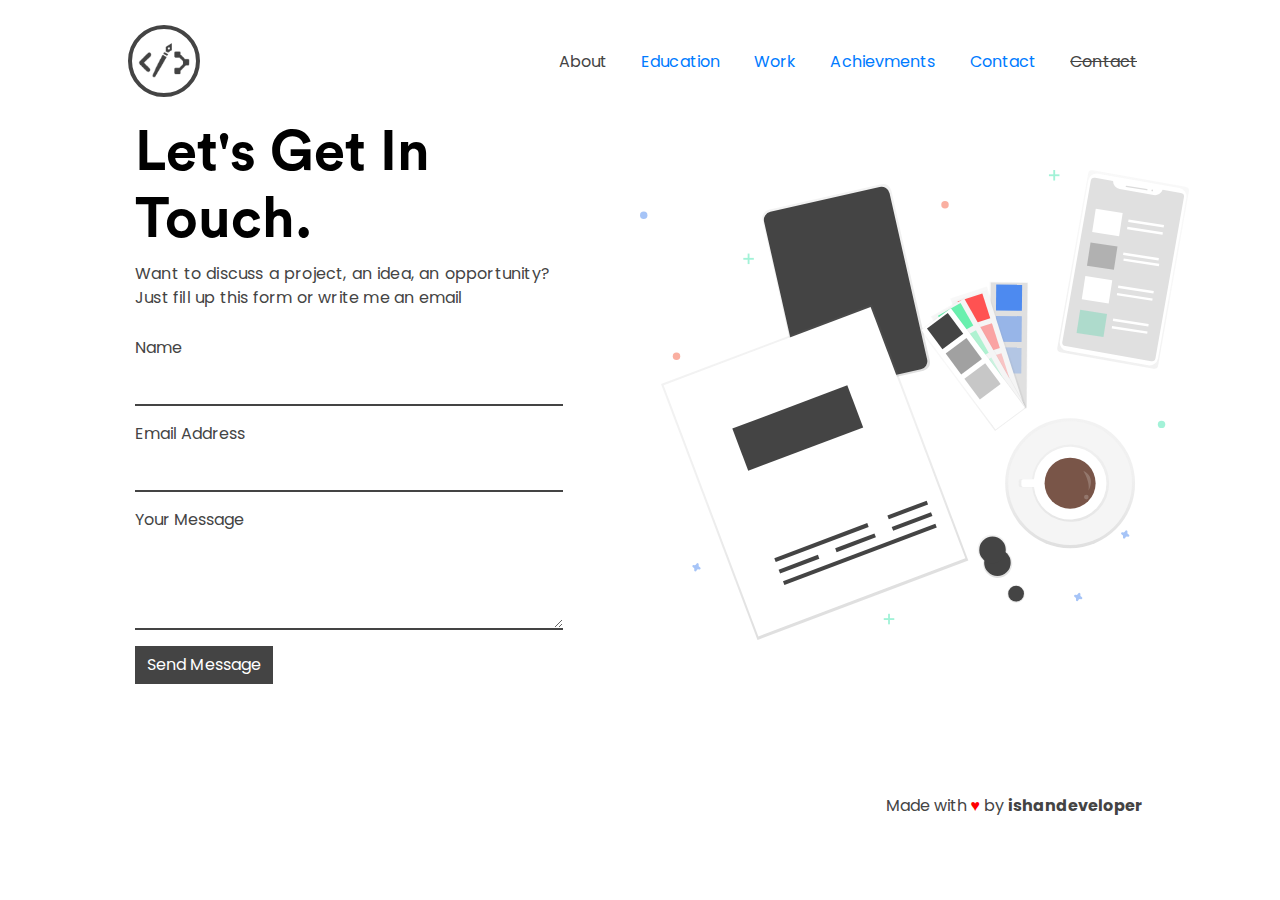
==== contact.html @ ae4bb381 "Updation" ====
﻿<html>

<head>
    <script async src="https://www.googletagmanager.com/gtag/js?id=UA-159411627-1"></script>
    <script>
        window.dataLayer = window.dataLayer || [];

        function gtag() {
            dataLayer.push(arguments);
        }
        gtag('js', new Date());

        gtag('config', 'UA-159411627-1');
    </script>
    <link rel="stylesheet" href="https://cdnjs.cloudflare.com/ajax/libs/animate.css/3.7.2/animate.min.css">
    <link rel="stylesheet" href="https://stackpath.bootstrapcdn.com/bootstrap/4.4.1/css/bootstrap.min.css">
    <link rel="stylesheet" href="style.css">
    <meta charset="utf-8">
    <meta name="viewport" content="width=device-width, initial-scale=1.0, shrink-to-fit=yes">
    <meta charset="utf-8" />
    <link rel="stylesheet" href="https://use.fontawesome.com/releases/v5.5.0/css/all.css"
        integrity="sha384-B4dIYHKNBt8Bc12p+WXckhzcICo0wtJAoU8YZTY5qE0Id1GSseTk6S+L3BlXeVIU" crossorigin="anonymous">
    <meta name="Description"
        content="Ishan Sharma ishandeveloper Ishan Inc. Chandigarh, India www.ishandeveloper.com .NET | ML | AI | Python | UI/UX | App Developer | Flutter | Web Developer" />
    <title>Contact | Tanya Joon</title>
    <link rel="icon" type="image/png" href="assets/img/favicon.png">
</head>

<body id="contact-body" style="overflow-x: hidden;">
    <div>
        <nav class="nav-desk">
            <center>
                <div class="nav-logo">
                    <a href="index.html"><img id="logo" src="assets/img/logo2.png"></a>
                </div>
                <div class="nav-items">
                    <ul>
                        <li><span><a href="index.html">About</a></span></li>
                        <li><a href="contact.html">Education</a></li>
                        <li><a href="work.html">Work</a></li>
                        <li><a href="contact.html">Achievments</a></li>
                        <li><a href="contact.html">Contact</a></li>
                        <li><span><a href="#" style="text-decoration: line-through;">Contact</a></span></li>
                    </ul>
                </div>

            </center>
        </nav>
        <div class="animated fadeIn row" style="width:100vw;animation-duration: 1.5s;">
            <div class="col-md-6" id="left-hero">
                <h1 class="hero-tag contact-hero animated fadeInLeft">Let's Get In Touch.</h1>
                <p class="hero-des contact-des animated fadeIn delay-1s">Want to discuss a project, an idea, an
                    opportunity? Just fill up this
                    form or write me an email <a target="_blank" href="mailto:ishandeveloper@outlook.com"><i
                            class="fas fa-envelope"></i></a>
                </p>
                <form class="input-container" method="POST"
                    action="https://script.google.com/macros/s/AKfycbxXnXVlCixiL89xlFlqgGmp3mQnQpR48x6CiZfHtw/exec">
                    <div class="form-group"><label for="name">Name</label><input type="text" name="name" id="name"
                            class="form-control" required=""></div>
                    <div class="form-group"><label for="email">Email Address</label><input type="email" name="email"
                            id="email" class="form-control" required=""></div>
                    <div class="form-group"><label for="message">Your Message</label><textarea rows="3" id="message"
                            name="message" class="form-control" required=""></textarea></div>
                    <button type="submit" class="submit animated bounce delay-4s learn-btn">
                        Send Message
                    </button>
                    <div style="display:none;" id="thankyou_message">
                        <h2>
                            <em>Thanks</em> for contacting us!
                            We will get back to you soon!
                        </h2>
                    </div>
                </form>
                <br>
                <!-- <div class="feedback"><a href="https://d474b570.nolt.io/">Have any feedback or suggestion?</a></div> -->

            </div>

            <div class="col-md-6" id="hero-right">
                <img class="animated fadeInRight" id="hero-img" src="assets/img/contact.svg">
            </div>

        </div>
        <div class="footer-full animated fadeIn delay-2s">
            <div id="contact-social" class="social-icons" style="display: inline;">

                <a target="_blank" href="mailto:tjoon@ualberta.ca"><i class="fas fa-envelope"></i></a>
                <a target="_blank" href="https://github.com/tanyajoon"><i class="fab fa-github"></i></a>
                <a target="_blank" href="https://linkedin.com/in/tanya-joon/"><i class="fab fa-linkedin"></i></a>
            </div>
            <div class="footer-credits">
                Made with <span style="color:red">♥</span> by <a
                    href="https://github.com/ishandeveloper">ishandeveloper</a>
            </div>
        </div>
    </div>
    <div class="menu-wrap">
        <input type="checkbox" class="toggler">
        <div class="hamburger">
            <div></div>
        </div>
        <div class="menu">
            <div>
                <div>
                    <ul>
                        <li><a href="index.html">About</a></li>
                        <li><a href="index.html">Education</a></li>
                        <li><a href="work.html">Work</a></li>
                        <li><a href="index.html">Achievments</a></li>
                        <li><a disabled href="#" style="text-decoration: line-through;">Contact</a></li>
                    </ul>
                </div>
            </div>
        </div>
    </div>
</body>

</html>
---- style.css ----
@import url('https://fonts.googleapis.com/css?family=Poppins&display=swap');

@font-face {
    font-family: CircularStd;
    src: url(assets/fonts/CircularStd-Bold.eot);
    src: url("assets/fonts/CircularStd-Bold.eot?#iefix") format("embedded-opentype"), url("assets/fonts/CircularStd-Bold.woff") format("woff"), url("assets/fonts/CircularStd-Bold.ttf") format("truetype"), url("assets/fonts/CircularStd-Bold.svg#bcc26993292869431e54c666aafa8fcd") format("svg");
}

:root {
    --primary-color: none;
    --overlay-color: rgba(255, 255, 255, 0.9);
    --menu-speed: 0.75s;
    --light-text-color: #444;
    --black-color: #000;
    --white-color: #fff;
    --hero-color: black;
}
.work-hero-card{
    display: block;
    margin:0 auto;
    width:80%;
    background: #fff;
    align-items: center;
    padding:0;
    /* border-radius: 10px; */
    padding-bottom: 15px;
    /* border:1px solid #44444450; */
    box-shadow: 1px 1px 20px #00000025;
    cursor: pointer;
    transition: all 1s;
    height: 100%;
    
}
#work-text{
    text-align: center;
    font-size: 1.5em;
}
.work-hero-card h1{
    padding-top: 20px;
    text-align: center;
    font-size: 0.8em;
    font-weight: bold;
}
.work-hero-card:hover{
    width:85%;
    box-shadow: 0px 0px 20px #88888875;
    animation:zoom 1s;
    /* filter: none; */
}
.work-card-hero-img{
    width:100%;
    display: block;
    /* border:1px solid #44444450; */
    /* border-radius: 10px; */
    border-bottom: none;
    margin:0 auto;
    left:0;
    right: 0;
}
.work-double-row{
    padding-left:120px;
    padding-right: 120px;
    margin-top: 80px;
}
.project-star {
    position: absolute;
    background: #ffff0080;
    border-radius: 50px;
    padding: 2px 6px;
    font-size: 0.8em;
    top: 40px;
    right: 0;
}

.project-star-mobile {
    display: none;
    background: #ffff0080;
    border-radius: 50px;
    padding: 2px 6px;
    width: 50%;
    margin-bottom: 10px;
    text-align: center;
    font-size: 0.8em;

}

#work-row {
    padding-left: 135px;
    padding-right: 135px;
    width: 100vw;
}

.work-hero {
    /* border:2px solid #444; */
    border-radius: 10px;
    /* box-shadow: 0px 0px 5px #444; */
    width: 90%;
    transition: width 1s;
}
.work-hero:hover{
    width: 95%;
}

.work-des {
    padding-top: 40px;

}

.work-des h1 {
    font-weight: bold;
}

.work-des p {
    text-align: justify;
    font-weight: 100;
}

.work-hero-img {
    width: 100%;
    border-radius: 10px;
}

.technologies h2 {
    font-size: 0.8em;
    font-weight: bold;
}

.tech-stack {
    cursor: pointer;
    margin-right: 10px;
    background: #f2f2f2;
    padding: 2px 4px;
    font-size: 0.8em;
    transition: background 1s;
}

.tech-stack:hover {
    background: beige;
}

.featured {
    margin-top: 10px;
}

.partners {
    /* background:#f2f2f2; */
    height: 50px;
    margin-right: 20px;
}

#partner-logo {
    height: 40px;
    cursor: pointer;
    transition: all 1s;
}

#partner-logo:hover {
    box-shadow: 0px 0px 10px #444;
}

.work-read {
    float: right;
    font-size: 0.8em;
}

.work-read:hover {
    background: #444;
    color: white !important;
    border: 2px solid #444 !important;
}

body {
    font-family: 'Poppins', sans-serif;
    color: var(--light-text-color);
    overflow-x: hidden;
}

.comingsoon h1 {
    font-size: 3em;
}

.comingsoon {
    position: absolute;
    margin: auto;
    top: 0;
    /* background: white; */
    text-align: center;
    right: 0;
    bottom: 0;
    left: 0;
    /* width: 40em; */
    height: 10em;
    animation: opac 0.1s ease-in-out 5;
}

.comingsoon a {
    color: #444;
    font-weight: bold;
    text-decoration: none;
    transition: font-size 1s;
}

.comingsoon a:hover {
    color: blue;
    font-size: 1.5em;
}

.social-icons a {
    color: var(--light-text-color);
    text-decoration: none;
    transition: all 1s;
}

.social-icons a:hover {
    color: blue;
}

li span a {
    color: #444;
    text-decoration: none;

}

li span a:hover {
    color: #444;
    text-decoration: none;
}

.copyright-legal {
    font-size: 1.1em;
    color: #444;
    letter-spacing: 0px;
    text-align: left;
}

.legal-links {
    text-decoration: none;
    font-weight: bold;
    transition: all 1s;
}

.legal-links:hover {
    text-decoration: none;
    color: blue;
}

.legal a,
.legal a:hover,
.legal a:active {
    color: #444;
    text-decoration: none;
}

.privacy-policy h1 {
    font-size: 2.5em;
    /* font-family: 'CircularStd'; */
    font-weight: bold;
    letter-spacing: 0.1rem;
}

.privacy-policy h2 {
    font-size: 25px;
    font-family: 'CircularStd';
    /* letter-spacing: 0.1rem; */
}

.legal-des {
    text-align: justify;
    font-weight: 500;
}

.legal-des strong {
    /* font-size: 1.1em; */
    font-weight: 900;
}

.privacy-policy p {
    padding-right: 13vw;
    letter-spacing: 0.8px;
}

.nav-desk {
    height: 10vh;
    /* position: fixed; */
    display: block;
    width: 80vw;
    margin: auto;

    margin-top: 20px;
    left: 0;
    right: 0;
    /* background: black; */
}

.nav-logo {
    height: 100%;
    float: left;


}



.menu-wrap {
    position: fixed;
    top: 50px;
    right: 50px;
    z-index: 1;
    display: none;
}

.menu-wrap .toggler {
    position: absolute;
    top: 0px;
    right: 0;
    z-index: 2;
    cursor: pointer;
    width: 50px;
    height: 50px;
    opacity: 0;
}

.menu-wrap .hamburger {
    position: absolute;
    top: 0;
    right: 0;
    z-index: 1;
    width: 60px;
    height: 60px;
    padding: 1rem;
    background: var(--primary-color);
    display: flex;
    align-items: center;
    justify-content: center;
}

/* Hamburger Line */
.menu-wrap .hamburger>div {
    position: relative;
    flex: none;
    width: 100%;
    height: 2px;
    z-index: 1;
    background: black;
    display: flex;
    align-items: center;
    justify-content: center;
    transition: all 0.4s ease;
}

/* Hamburger Lines - Top & Bottom */
.menu-wrap .hamburger>div::before,
.menu-wrap .hamburger>div::after {
    content: '';
    position: absolute;
    z-index: 1;
    top: -10px;
    width: 100%;
    height: 2px;
    background: inherit;
}

/* Moves Line Down */
.menu-wrap .hamburger>div::after {
    top: 10px;
}

/* Toggler Animation */
.menu-wrap .toggler:checked+.hamburger>div {
    transform: rotate(135deg);
}

/* Turns Lines Into X */
.menu-wrap .toggler:checked+.hamburger>div:before,
.menu-wrap .toggler:checked+.hamburger>div:after {
    top: 0;
    transform: rotate(90deg);
}

/* Rotate On Hover When Checked */
.menu-wrap .toggler:checked:hover+.hamburger>div {
    transform: rotate(225deg);
}

/* Show Menu */
.menu-wrap .toggler:checked~.menu {
    visibility: visible;
}

.menu-wrap .toggler:checked~.menu>div {
    transform: scale(1);
    transition-duration: var(--menu-speed);
}

.menu-wrap .toggler:checked~.menu>div>div {
    opacity: 1;
    transition: opacity 0.4s ease 0.4s;
}

.menu-wrap .menu {
    position: fixed;
    top: 0;
    right: 0;
    width: 100%;
    height: 100%;
    z-index: 1;
    visibility: hidden;
    overflow: hidden;
    display: flex;
    align-items: center;
    justify-content: center;
}

.menu-wrap .menu>div {
    background: var(--overlay-color);
    border-radius: 50%;
    width: 200vw;
    height: 200vw;
    display: flex;
    flex: none;
    align-items: center;
    justify-content: center;
    transform: scale(0);
    transition: all 0.4s ease;
}

.menu-wrap .menu>div>div {
    text-align: center;
    max-width: 90vw;
    max-height: 100vh;
    opacity: 0;
    transition: opacity 0.4s ease;
}

.menu-wrap .menu>div>div>ul>li {
    list-style: none;
    color: var(--white-color);
    font-size: 1.5rem;
    padding: 1rem;
}

.menu-wrap .menu>div>div>ul>li>a {
    color: inherit;
    text-decoration: none;
    transition: color 0.4s ease;
}


.legal {
    position: absolute;
    bottom: 25px;
    right: 25px;
}


.hero-tag {
    margin-top: 20vh;
    text-align: left;
    font-size: 4.5em;
    font-weight: bold;
    color: var(--hero-color);
    font-family: 'CircularStd', sans-serif;
}

.contact-hero {
    margin-top: 0vh;
    font-size: 3.5em;
}

.hero-des {
    padding-right: 60px;
    text-align: justify;
    /* font-weight: 800; */
    letter-spacing: 1.2;
}

.contact-des {
    letter-spacing: 0.2;
}

.input-container {
    padding: 10px 0px;
}

.form-group {
    margin-bottom: 1rem;
}

label {
    display: inline-block;
    margin-bottom: 0.5rem;
}

.form-control {
    height: calc(2.25rem + 2px);
    padding: .5rem .75rem;
    width: 90%;
    font-size: 1rem;
    line-height: 1.5;
    color: #495057;
    background: none;
    border: none;
    border-bottom: 2px solid #444;
    border-radius: 0rem;
    transition: all .5s ease-in-out;
    outline: none;
}

.form-control:focus {
    outline: none;
    border-bottom: 2px solid blue;
    box-shadow: none;
}

.form-control:hover {
    background: whitesmoke;
}

/* input:focus, textarea:focus, select:focus{
    outline: none;
} */
.learn-btn {
    padding: 5px 10px;
    background: var(--light-text-color);
    color: white;
    border: 2px solid var(--light-text-color);
    letter-spacing: 0.1;
    transition: all 1s;
}

.contact-des a {
    text-decoration: none;
    color: #444;
    transition: color 1s;
}

.contact-des a:hover {
    color: blue;
}

.learn-btn:hover {
    background: blue;
    border: 2px solid blue;
}

.contact-btn {
    margin-left: 6px;
    padding: 5px 10px;
    color: var(--light-text-color);
    background: none;
    border: 2px solid var(--light-text-color);
    transition: all 1s;
}

.contact-btn:hover {
    color: blue;
    border: 2px solid blue;
}

#hero-img {
    margin-top: 50px;
    width: 90%;
}

#left-hero {
    padding-left: 150px;
}

#logo {
    margin-top: 5px;
    height: 80%;
    padding: 6px;
    border: 4px solid #444;
    border-radius: 50%;
}

/* .nav-items{
    color:black;
    float:right;
} */
ul {
    float: right;
    /* color:white; */
    list-style: none;
    padding: 30px 0px;
}

li {
    /* text-transform: uppercase; */
    display: inline;
    font-size: 16px;
    letter-spacing: 0.1;
    padding: 0px 15px;
}

.social-icons {
    margin-top: 30%;
}

.footer-full {
    width: 80vw;
    margin: 0 auto;
    padding: 30px 10px;
    padding-top: 100px;
    position: relative;
    bottom: 0;
    left: 0;
    right: 0;
}

.footer-credits {
    float: right;
    /* display: inline; */
}

.footer-credits a {
    color: #444;
    font-weight: bold;
    text-decoration: none;
    transition: all 1s;
}

.footer-credits a:hover {
    color: blue;
    text-decoration: none;
    font-weight: bold;
}

.social-icons i {
    font-size: 2em;
    /* font-weight: 100; */
    padding: 0px 5px;
}

li span {
    position: relative;
    /* display: block; */
    cursor: pointer;
}

li span:before,
li span:after {
    content: '';
    position: absolute;
    width: 0%;
    height: 1px;
    top: 50%;
    margin-top: -0.5px;
    background: var(--black-color);
}

li span:before {
    left: -2.5px;
}

li span:after {
    right: 2.5px;
    background: var(--black-color);
    transition: width 0.8s cubic-bezier(0.22, 0.61, 0.36, 1);
}

.footer-full {
    padding-top: 60px;
}

li span:hover:before {
    background: var(--black-color);
    width: 100%;
    transition: width 0.5s cubic-bezier(0.22, 0.61, 0.36, 1);
}

li span:hover:after {
    background: transparent;
    width: 100%;
    transition: 0s;
}

#index-body {
    /* background: url('assets/img/mobile.png'); */
    background-size: cover;
    background-repeat: no-repeat;
    background-position: center;
}

/* Tablets */
@media (min-width: 768px) and (max-width: 1024px) {
    #left-hero {
        padding-left: 80px;
        flex: 0 0 100% !important;
        max-width: 100% !important;

    }

    #work-row {
        padding-left: 50px;
        padding-right: 50px;
    }

    .work-hero {
        width: 100%;
    }

    #hero-right {
        display: none;
    }
    .work-double-row{
        padding-left: 30px;
        padding-right: 30px;
    }
    #index-body {
/*         background: url('assets/img/mobile.png'); */
        background-size: cover;
        background-repeat: no-repeat;
        background-position: center;
        height: 100vh;
        width: 100vw;
    }
    /* .work-double-row{
        padding-left: 50px;
        padding-right: 50px;
    } */

}

/* #logo {
    display: none;
} */

@media only screen and (max-width: 768px) {

    /* For mobile phones: */
    .nav-items {
        width: 0;
        height: 0;
        display: none;
    }
    .work-double-row{
        padding:30px 20px;
        padding-bottom: 0;
    }
    .work-hero-card{
        width:100%;
        margin-bottom: 25px;
    }
    #row-3{
        margin-top: 0px;
        padding:0 20px;
    }
    #index-body {
/*         background: url('assets/img/mobile.png'); */
        background-size: cover;
        background-repeat: no-repeat;
        background-position: center;
        height: 100vh;
    }

    #left-hero {
        padding-left: 50px;
        ;
    }

    #work-row {
        padding-right: 0;
        padding-left: 30px;
    }

    .work-des h1 {
        text-align: center;
    }

    .work-read {
        float: none;
    }

    #logo {
        display: none;
        /* height: 65%;
        margin-top: 28px; */
    }

    .hero-tag {
        margin-top: 20vh;
        font-size: 4em;
    }

    #hero-right {
        display: none;
    }

    .hero-des {
        padding-right: 30px;
    }

    .menu-wrap {
        display: block;
    }

    .menu ul li {
        display: block !important;
    }

    .menu ul li a {
        color: var(--black-color) !important;
    }

    .menu-wrap .hamburger {
        z-index: 2;
    }

    .menu-wrap .toggler {
        z-index: 3;
    }

    .contact-hero {
        margin-top: 10vh;
    }

    .footer-full {
        text-align: center;
        padding-top: 40px !important;
    }

    #contact-social {
        margin-top: 10%;
    }

    .footer-credits {
        display: block;
        text-align: center;
        padding-top: 10px;
        float: none;
    }

    #legal-hero {
        margin-top: 5vh !important;
        text-align: left;
    }

    #legal-hero-des {
        padding-right: 10px;
        text-align: left;
        font-size: 0.8em;
    }

    .privacy-policy p {
        padding-right: 1vw;
        /* text-align: left; */
    }

    .project-star {
        display: none;
    }

    .project-star-mobile {
        display: block;
    }
}


::-webkit-scrollbar {
    width: 5px;
}

/* Track */
::-webkit-scrollbar-track {
    background: white;

}

/* Handle */
::-webkit-scrollbar-thumb {
    background: #444;
    border-radius: 50px;

}

/* Handle on hover */
::-webkit-scrollbar-thumb:hover {
    background: #555;

}
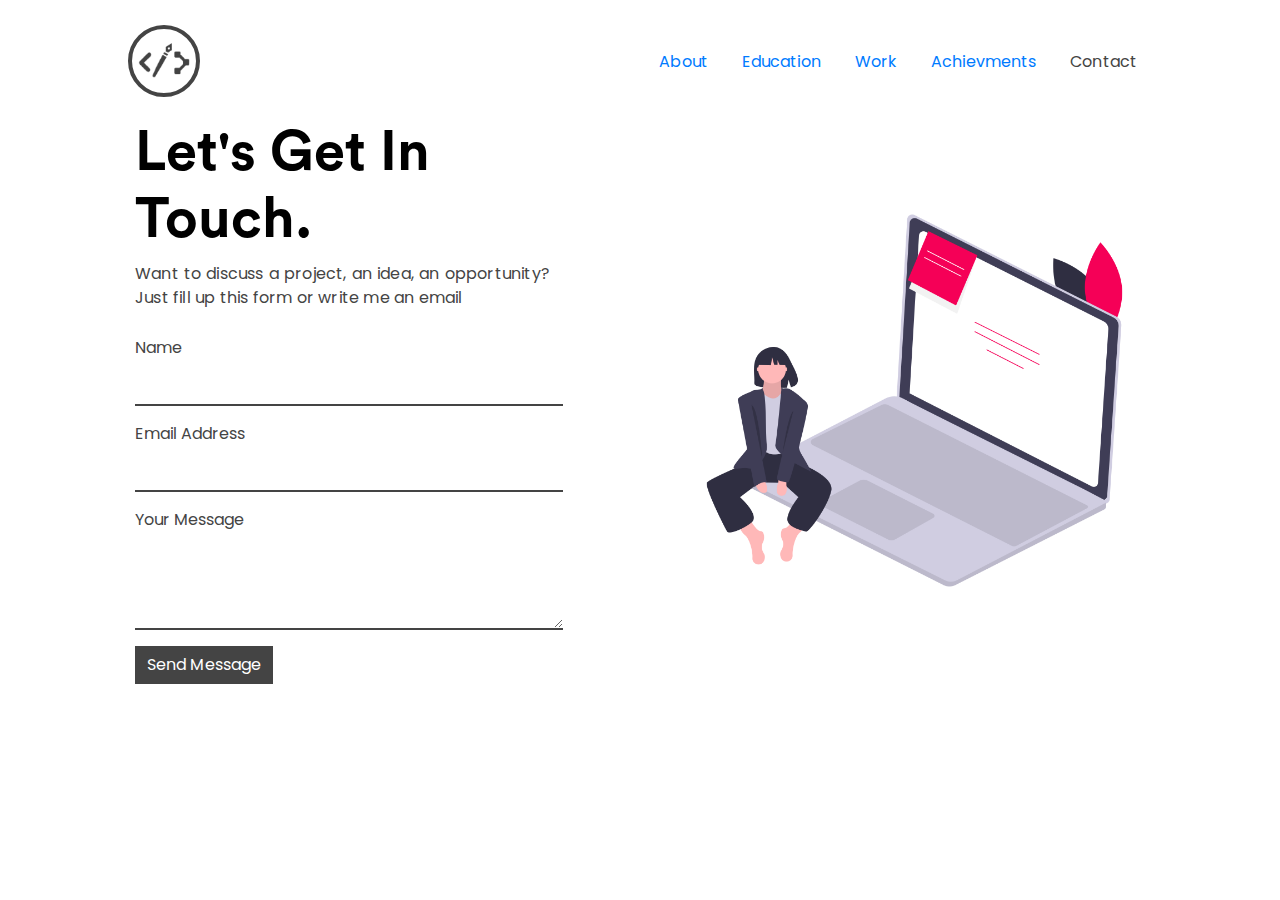
==== commit 10ba0f43: "updations" ====
--- a/contact.html
+++ b/contact.html
@@ -19,11 +19,11 @@
     <meta name="viewport" content="width=device-width, initial-scale=1.0, shrink-to-fit=yes">
     <meta charset="utf-8" />
     <link rel="stylesheet" href="https://use.fontawesome.com/releases/v5.5.0/css/all.css"
-        integrity="sha384-B4dIYHKNBt8Bc12p+WXckhzcICo0wtJAoU8YZTY5qE0Id1GSseTk6S+L3BlXeVIU" crossorigin="anonymous">
+          integrity="sha384-B4dIYHKNBt8Bc12p+WXckhzcICo0wtJAoU8YZTY5qE0Id1GSseTk6S+L3BlXeVIU" crossorigin="anonymous">
     <meta name="Description"
-        content="Ishan Sharma ishandeveloper Ishan Inc. Chandigarh, India www.ishandeveloper.com .NET | ML | AI | Python | UI/UX | App Developer | Flutter | Web Developer" />
-    <title>Contact | Tanya Joon</title>
-    <link rel="icon" type="image/png" href="assets/img/favicon.png">
+          content="Tanya Joon Data Science | Machine Learning | AI | Software Development | AR/VR | Web Development" />
+    <title>Tanya Joon</title>
+    <link rel="icon" type="image/png" href="assets/img/undraw_working_remotely_jh40.png">
 </head>
 
 <body id="contact-body" style="overflow-x: hidden;">
@@ -35,12 +35,11 @@
                 </div>
                 <div class="nav-items">
                     <ul>
-                        <li><span><a href="index.html">About</a></span></li>
-                        <li><a href="contact.html">Education</a></li>
+                        <li><a href="index.html">About</a></li>
+                        <li><a href="education.html">Education</a></li>
                         <li><a href="work.html">Work</a></li>
                         <li><a href="contact.html">Achievments</a></li>
-                        <li><a href="contact.html">Contact</a></li>
-                        <li><span><a href="#" style="text-decoration: line-through;">Contact</a></span></li>
+                        <li><span><a href="contact.html">Contact</a></span></li>
                     </ul>
                 </div>
 
@@ -78,7 +77,7 @@
             </div>
 
             <div class="col-md-6" id="hero-right">
-                <img class="animated fadeInRight" id="hero-img" src="assets/img/contact.svg">
+                <img class="animated fadeInRight" id="hero-img" src="assets/img/undraw_noted_pc9f.png">
             </div>
 
         </div>
@@ -88,10 +87,6 @@
                 <a target="_blank" href="mailto:tjoon@ualberta.ca"><i class="fas fa-envelope"></i></a>
                 <a target="_blank" href="https://github.com/tanyajoon"><i class="fab fa-github"></i></a>
                 <a target="_blank" href="https://linkedin.com/in/tanya-joon/"><i class="fab fa-linkedin"></i></a>
-            </div>
-            <div class="footer-credits">
-                Made with <span style="color:red">♥</span> by <a
-                    href="https://github.com/ishandeveloper">ishandeveloper</a>
             </div>
         </div>
     </div>
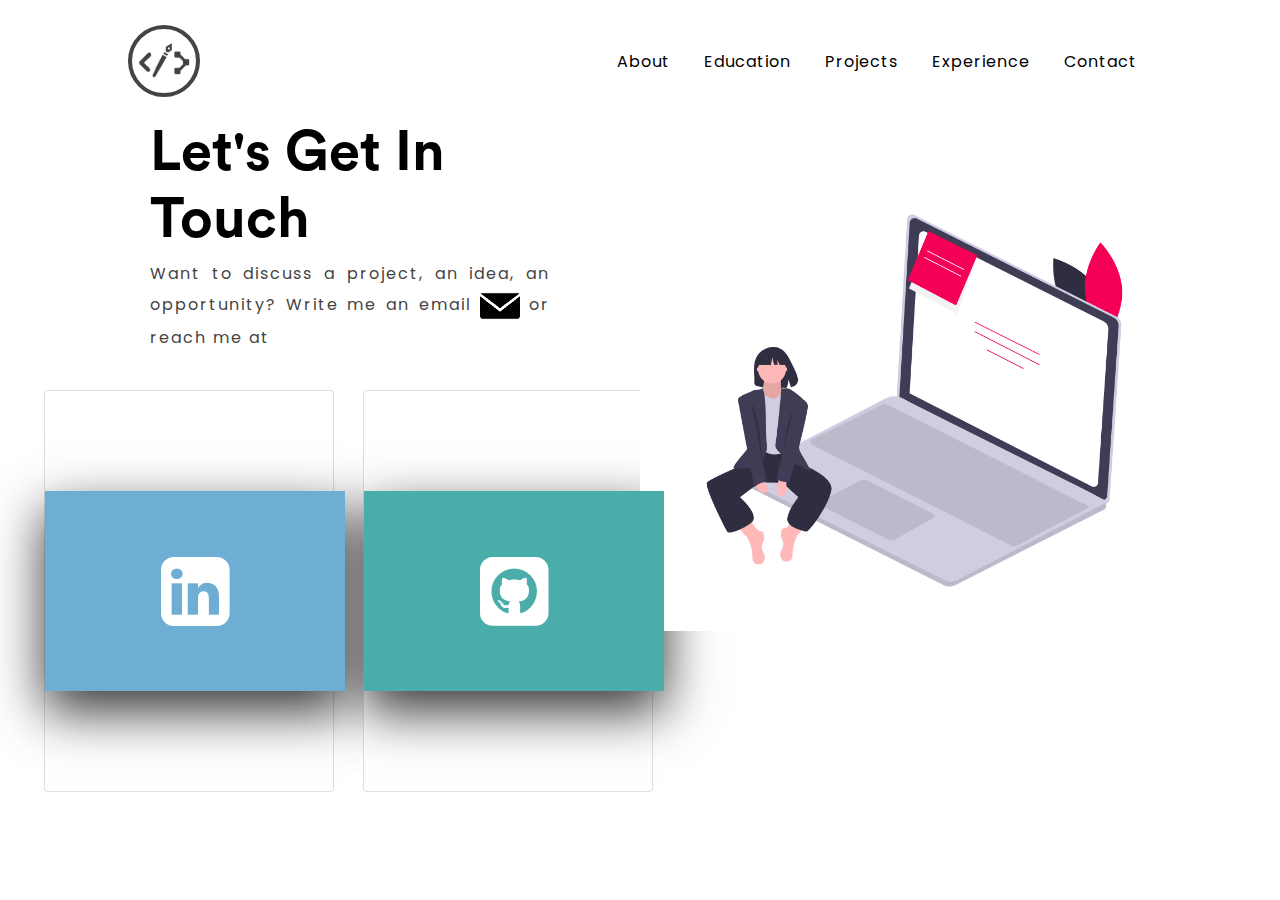
==== commit 441112a8: "updates to exp" ====
--- a/contact.html
+++ b/contact.html
@@ -15,81 +15,96 @@
     <link rel="stylesheet" href="https://cdnjs.cloudflare.com/ajax/libs/animate.css/3.7.2/animate.min.css">
     <link rel="stylesheet" href="https://stackpath.bootstrapcdn.com/bootstrap/4.4.1/css/bootstrap.min.css">
     <link rel="stylesheet" href="style.css">
+    <link rel="stylesheet" href="stylecontact.css">
     <meta charset="utf-8">
     <meta name="viewport" content="width=device-width, initial-scale=1.0, shrink-to-fit=yes">
     <meta charset="utf-8" />
-    <link rel="stylesheet" href="https://use.fontawesome.com/releases/v5.5.0/css/all.css"
-          integrity="sha384-B4dIYHKNBt8Bc12p+WXckhzcICo0wtJAoU8YZTY5qE0Id1GSseTk6S+L3BlXeVIU" crossorigin="anonymous">
+    <link rel="stylesheet" href="https://use.fontawesome.com/releases/v5.5.0/css/all.css">
     <meta name="Description"
           content="Tanya Joon Data Science | Machine Learning | AI | Software Development | AR/VR | Web Development" />
     <title>Tanya Joon</title>
     <link rel="icon" type="image/png" href="assets/img/undraw_working_remotely_jh40.png">
+    <link href="https://stackpath.bootstrapcdn.com/font-awesome/4.7.0/css/font-awesome.min.css" rel="stylesheet">
+
 </head>
 
-<body id="contact-body" style="overflow-x: hidden;">
-    <div>
-        <nav class="nav-desk">
-            <center>
-                <div class="nav-logo">
-                    <a href="index.html"><img id="logo" src="assets/img/logo2.png"></a>
-                </div>
-                <div class="nav-items">
-                    <ul>
-                        <li><a href="index.html">About</a></li>
-                        <li><a href="education.html">Education</a></li>
-                        <li><a href="work.html">Work</a></li>
-                        <li><a href="contact.html">Achievments</a></li>
-                        <li><span><a href="contact.html">Contact</a></span></li>
-                    </ul>
-                </div>
+<body>
 
-            </center>
-        </nav>
-        <div class="animated fadeIn row" style="width:100vw;animation-duration: 1.5s;">
-            <div class="col-md-6" id="left-hero">
-                <h1 class="hero-tag contact-hero animated fadeInLeft">Let's Get In Touch.</h1>
-                <p class="hero-des contact-des animated fadeIn delay-1s">Want to discuss a project, an idea, an
-                    opportunity? Just fill up this
-                    form or write me an email <a target="_blank" href="mailto:ishandeveloper@outlook.com"><i
-                            class="fas fa-envelope"></i></a>
-                </p>
-                <form class="input-container" method="POST"
-                    action="https://script.google.com/macros/s/AKfycbxXnXVlCixiL89xlFlqgGmp3mQnQpR48x6CiZfHtw/exec">
-                    <div class="form-group"><label for="name">Name</label><input type="text" name="name" id="name"
-                            class="form-control" required=""></div>
-                    <div class="form-group"><label for="email">Email Address</label><input type="email" name="email"
-                            id="email" class="form-control" required=""></div>
-                    <div class="form-group"><label for="message">Your Message</label><textarea rows="3" id="message"
-                            name="message" class="form-control" required=""></textarea></div>
-                    <button type="submit" class="submit animated bounce delay-4s learn-btn">
-                        Send Message
-                    </button>
-                    <div style="display:none;" id="thankyou_message">
-                        <h2>
-                            <em>Thanks</em> for contacting us!
-                            We will get back to you soon!
-                        </h2>
-                    </div>
-                </form>
-                <br>
-                <!-- <div class="feedback"><a href="https://d474b570.nolt.io/">Have any feedback or suggestion?</a></div> -->
-
+    <nav class="nav-desk">
+        <center>
+            <div class="nav-logo">
+                <a href="index.html"><img id="logo" src="assets/img/logo2.png"></a>
+            </div>
+            <div class="nav-items">
+                <ul>
+                    <li><a href="index.html">About</a></li>
+                    <li><a href="education.html">Education</a></li>
+                    <li><a href="work.html">Projects</a></li>
+                    <li><a href="exp.html">Experience</a></li>
+                    <li><span><a href="contact.html">Contact</a></span></li>
+                </ul>
             </div>
 
-            <div class="col-md-6" id="hero-right">
+        </center>
+    </nav>
+    <div class="animated fadeIn row" style="width:100vw;animation-duration: 1.5s;">
+
+        <div class="col-md-6">
+            <div id="left-hero">
+                <h1 class="hero-tag contact-hero animated fadeInLeft">Let's Get In Touch</h1>
+                <p class="hero-des contact-des animated fadeIn delay-1s">
+                    Want to discuss a project, an idea, an
+                    opportunity? Write me an email
+                    <a target="_blank" href="mailto:tjoon@ualberta.ca"><img id="email-icon" src="assets/img/email.png"></a>
+                    or reach me at
+                    <br>
+                    <br>
+                </p>
+            </div>
+            <div class="container">
+                    <div class="card">
+                        <div class="face face1">
+                            <div class="content">
+                                <div class="icon">
+                                    <a href="https://www.linkedin.com/in/tanya-joon" target="_blank"><i class="fa fa-linkedin-square" aria-hidden="true"></i></a>
+                                </div>
+                            </div>
+                        </div>
+                        <div class="face face2">
+                            <div class="content">
+                                <h3>
+                                    <a href="https://www.linkedin.com/in/tanya-joon" target="_blank">tanya-joon</a>
+                                </h3>
+                                <p>This is where I network and build my professional protfolio.</p>
+                            </div>
+                        </div>
+                    </div>
+
+                    <div class="card">
+                        <div class="face face1">
+                            <div class="content">
+                                <div class="icon">
+                                    <a href="https://github.com/tanyajoon" target="_blank"><i class="fa fa-github-square" aria-hidden="true"></i></a>
+                                </div>
+                            </div>
+                        </div>
+                        <div class="face face2">
+                            <div class="content">
+                                <h3>
+                                    <a href="https://github.com/tanyajoon" target="_blank">tanyajoon</a>
+                                </h3>
+                                <p>This is where I share code and work on projects.</p>
+                            </div>
+                        </div>
+                    </div>
+                </div>
+        </div>
+        <div class="col-md-6" id="hero-right">
                 <img class="animated fadeInRight" id="hero-img" src="assets/img/undraw_noted_pc9f.png">
-            </div>
-
-        </div>
-        <div class="footer-full animated fadeIn delay-2s">
-            <div id="contact-social" class="social-icons" style="display: inline;">
-
-                <a target="_blank" href="mailto:tjoon@ualberta.ca"><i class="fas fa-envelope"></i></a>
-                <a target="_blank" href="https://github.com/tanyajoon"><i class="fab fa-github"></i></a>
-                <a target="_blank" href="https://linkedin.com/in/tanya-joon/"><i class="fab fa-linkedin"></i></a>
-            </div>
         </div>
     </div>
+
+
     <div class="menu-wrap">
         <input type="checkbox" class="toggler">
         <div class="hamburger">
@@ -99,8 +114,8 @@
             <div>
                 <div>
                     <ul>
-                        <li><a href="index.html">About</a></li>
-                        <li><a href="index.html">Education</a></li>
+                        <li><a href="about.html">About</a></li>
+                        <li><a href="education.html">Education</a></li>
                         <li><a href="work.html">Work</a></li>
                         <li><a href="index.html">Achievments</a></li>
                         <li><a disabled href="#" style="text-decoration: line-through;">Contact</a></li>
--- a/style.css
+++ b/style.css
@@ -1,4 +1,4 @@
-@import url('https://fonts.googleapis.com/css?family=Poppins&display=swap');
+﻿@import url('https://fonts.googleapis.com/css?family=Poppins&display=swap');
 
 @font-face {
     font-family: CircularStd;
@@ -15,13 +15,22 @@
     --white-color: #fff;
     --hero-color: black;
 }
-.work-hero-card{
+a:visited, a:active, a:link {
+    color: inherit;
+   text-decoration: none;
+}
+
+a:hover {
+    color: #F50057;
+    text-decoration: none;
+}
+.work-hero-card {
     display: block;
-    margin:0 auto;
-    width:80%;
+    margin: 0 auto;
+    width: 80%;
     background: #fff;
     align-items: center;
-    padding:0;
+    padding: 0;
     /* border-radius: 10px; */
     padding-bottom: 15px;
     /* border:1px solid #44444450; */
@@ -29,39 +38,44 @@
     cursor: pointer;
     transition: all 1s;
     height: 100%;
-    
-}
-#work-text{
+}
+
+#work-text {
     text-align: center;
     font-size: 1.5em;
 }
-.work-hero-card h1{
+
+.work-hero-card h1 {
     padding-top: 20px;
     text-align: center;
     font-size: 0.8em;
     font-weight: bold;
 }
-.work-hero-card:hover{
-    width:85%;
+
+.work-hero-card:hover {
+    width: 85%;
     box-shadow: 0px 0px 20px #88888875;
-    animation:zoom 1s;
+    animation: zoom 1s;
     /* filter: none; */
 }
-.work-card-hero-img{
-    width:100%;
+
+.work-card-hero-img {
+    width: 100%;
     display: block;
     /* border:1px solid #44444450; */
     /* border-radius: 10px; */
     border-bottom: none;
-    margin:0 auto;
-    left:0;
+    margin: 0 auto;
+    left: 0;
     right: 0;
 }
-.work-double-row{
-    padding-left:120px;
+
+.work-double-row {
+    padding-left: 120px;
     padding-right: 120px;
     margin-top: 80px;
 }
+
 .project-star {
     position: absolute;
     background: #ffff0080;
@@ -81,7 +95,6 @@
     margin-bottom: 10px;
     text-align: center;
     font-size: 0.8em;
-
 }
 
 #work-row {
@@ -97,23 +110,23 @@
     width: 90%;
     transition: width 1s;
 }
-.work-hero:hover{
-    width: 95%;
-}
+
+    .work-hero:hover {
+        width: 95%;
+    }
 
 .work-des {
     padding-top: 40px;
-
-}
-
-.work-des h1 {
-    font-weight: bold;
-}
-
-.work-des p {
-    text-align: justify;
-    font-weight: 100;
-}
+}
+
+    .work-des h1 {
+        font-weight: bold;
+    }
+
+    .work-des p {
+        text-align: justify;
+        font-weight: 100;
+    }
 
 .work-hero-img {
     width: 100%;
@@ -134,9 +147,9 @@
     transition: background 1s;
 }
 
-.tech-stack:hover {
-    background: beige;
-}
+    .tech-stack:hover {
+        background: beige;
+    }
 
 .featured {
     margin-top: 10px;
@@ -154,20 +167,20 @@
     transition: all 1s;
 }
 
-#partner-logo:hover {
-    box-shadow: 0px 0px 10px #444;
-}
+    #partner-logo:hover {
+        box-shadow: 0px 0px 10px #444;
+    }
 
 .work-read {
     float: right;
     font-size: 0.8em;
 }
 
-.work-read:hover {
-    background: #444;
-    color: white !important;
-    border: 2px solid #444 !important;
-}
+    .work-read:hover {
+        background: #444;
+        color: white !important;
+        border: 2px solid #444 !important;
+    }
 
 body {
     font-family: 'Poppins', sans-serif;
@@ -175,35 +188,7 @@
     overflow-x: hidden;
 }
 
-.comingsoon h1 {
-    font-size: 3em;
-}
-
-.comingsoon {
-    position: absolute;
-    margin: auto;
-    top: 0;
-    /* background: white; */
-    text-align: center;
-    right: 0;
-    bottom: 0;
-    left: 0;
-    /* width: 40em; */
-    height: 10em;
-    animation: opac 0.1s ease-in-out 5;
-}
-
-.comingsoon a {
-    color: #444;
-    font-weight: bold;
-    text-decoration: none;
-    transition: font-size 1s;
-}
-
-.comingsoon a:hover {
-    color: blue;
-    font-size: 1.5em;
-}
+
 
 .social-icons a {
     color: var(--light-text-color);
@@ -211,20 +196,19 @@
     transition: all 1s;
 }
 
-.social-icons a:hover {
-    color: blue;
-}
+    .social-icons a:hover {
+        color: #F50057;
+    }
 
 li span a {
     color: #444;
     text-decoration: none;
-
-}
-
-li span a:hover {
-    color: #444;
-    text-decoration: none;
-}
+}
+
+    li span a:hover {
+        color: #444;
+        text-decoration: none;
+    }
 
 .copyright-legal {
     font-size: 1.1em;
@@ -239,10 +223,10 @@
     transition: all 1s;
 }
 
-.legal-links:hover {
-    text-decoration: none;
-    color: blue;
-}
+    .legal-links:hover {
+        text-decoration: none;
+        color: blue;
+    }
 
 .legal a,
 .legal a:hover,
@@ -269,10 +253,10 @@
     font-weight: 500;
 }
 
-.legal-des strong {
-    /* font-size: 1.1em; */
-    font-weight: 900;
-}
+    .legal-des strong {
+        /* font-size: 1.1em; */
+        font-weight: 900;
+    }
 
 .privacy-policy p {
     padding-right: 13vw;
@@ -285,7 +269,6 @@
     display: block;
     width: 80vw;
     margin: auto;
-
     margin-top: 20px;
     left: 0;
     right: 0;
@@ -295,8 +278,6 @@
 .nav-logo {
     height: 100%;
     float: left;
-
-
 }
 
 
@@ -309,141 +290,141 @@
     display: none;
 }
 
-.menu-wrap .toggler {
-    position: absolute;
-    top: 0px;
-    right: 0;
-    z-index: 2;
-    cursor: pointer;
-    width: 50px;
-    height: 50px;
-    opacity: 0;
-}
-
-.menu-wrap .hamburger {
-    position: absolute;
-    top: 0;
-    right: 0;
-    z-index: 1;
-    width: 60px;
-    height: 60px;
-    padding: 1rem;
-    background: var(--primary-color);
-    display: flex;
-    align-items: center;
-    justify-content: center;
-}
-
-/* Hamburger Line */
-.menu-wrap .hamburger>div {
-    position: relative;
-    flex: none;
-    width: 100%;
-    height: 2px;
-    z-index: 1;
-    background: black;
-    display: flex;
-    align-items: center;
-    justify-content: center;
-    transition: all 0.4s ease;
-}
-
-/* Hamburger Lines - Top & Bottom */
-.menu-wrap .hamburger>div::before,
-.menu-wrap .hamburger>div::after {
-    content: '';
-    position: absolute;
-    z-index: 1;
-    top: -10px;
-    width: 100%;
-    height: 2px;
-    background: inherit;
-}
-
-/* Moves Line Down */
-.menu-wrap .hamburger>div::after {
-    top: 10px;
-}
-
-/* Toggler Animation */
-.menu-wrap .toggler:checked+.hamburger>div {
-    transform: rotate(135deg);
-}
-
-/* Turns Lines Into X */
-.menu-wrap .toggler:checked+.hamburger>div:before,
-.menu-wrap .toggler:checked+.hamburger>div:after {
-    top: 0;
-    transform: rotate(90deg);
-}
-
-/* Rotate On Hover When Checked */
-.menu-wrap .toggler:checked:hover+.hamburger>div {
-    transform: rotate(225deg);
-}
-
-/* Show Menu */
-.menu-wrap .toggler:checked~.menu {
-    visibility: visible;
-}
-
-.menu-wrap .toggler:checked~.menu>div {
-    transform: scale(1);
-    transition-duration: var(--menu-speed);
-}
-
-.menu-wrap .toggler:checked~.menu>div>div {
-    opacity: 1;
-    transition: opacity 0.4s ease 0.4s;
-}
-
-.menu-wrap .menu {
-    position: fixed;
-    top: 0;
-    right: 0;
-    width: 100%;
-    height: 100%;
-    z-index: 1;
-    visibility: hidden;
-    overflow: hidden;
-    display: flex;
-    align-items: center;
-    justify-content: center;
-}
-
-.menu-wrap .menu>div {
-    background: var(--overlay-color);
-    border-radius: 50%;
-    width: 200vw;
-    height: 200vw;
-    display: flex;
-    flex: none;
-    align-items: center;
-    justify-content: center;
-    transform: scale(0);
-    transition: all 0.4s ease;
-}
-
-.menu-wrap .menu>div>div {
-    text-align: center;
-    max-width: 90vw;
-    max-height: 100vh;
-    opacity: 0;
-    transition: opacity 0.4s ease;
-}
-
-.menu-wrap .menu>div>div>ul>li {
-    list-style: none;
-    color: var(--white-color);
-    font-size: 1.5rem;
-    padding: 1rem;
-}
-
-.menu-wrap .menu>div>div>ul>li>a {
-    color: inherit;
-    text-decoration: none;
-    transition: color 0.4s ease;
-}
+    .menu-wrap .toggler {
+        position: absolute;
+        top: 0px;
+        right: 0;
+        z-index: 2;
+        cursor: pointer;
+        width: 50px;
+        height: 50px;
+        opacity: 0;
+    }
+
+    .menu-wrap .hamburger {
+        position: absolute;
+        top: 0;
+        right: 0;
+        z-index: 1;
+        width: 60px;
+        height: 60px;
+        padding: 1rem;
+        background: var(--primary-color);
+        display: flex;
+        align-items: center;
+        justify-content: center;
+    }
+
+        /* Hamburger Line */
+        .menu-wrap .hamburger > div {
+            position: relative;
+            flex: none;
+            width: 100%;
+            height: 2px;
+            z-index: 1;
+            background: black;
+            display: flex;
+            align-items: center;
+            justify-content: center;
+            transition: all 0.4s ease;
+        }
+
+            /* Hamburger Lines - Top & Bottom */
+            .menu-wrap .hamburger > div::before,
+            .menu-wrap .hamburger > div::after {
+                content: '';
+                position: absolute;
+                z-index: 1;
+                top: -10px;
+                width: 100%;
+                height: 2px;
+                background: inherit;
+            }
+
+            /* Moves Line Down */
+            .menu-wrap .hamburger > div::after {
+                top: 10px;
+            }
+
+    /* Toggler Animation */
+    .menu-wrap .toggler:checked + .hamburger > div {
+        transform: rotate(135deg);
+    }
+
+        /* Turns Lines Into X */
+        .menu-wrap .toggler:checked + .hamburger > div:before,
+        .menu-wrap .toggler:checked + .hamburger > div:after {
+            top: 0;
+            transform: rotate(90deg);
+        }
+
+    /* Rotate On Hover When Checked */
+    .menu-wrap .toggler:checked:hover + .hamburger > div {
+        transform: rotate(225deg);
+    }
+
+    /* Show Menu */
+    .menu-wrap .toggler:checked ~ .menu {
+        visibility: visible;
+    }
+
+        .menu-wrap .toggler:checked ~ .menu > div {
+            transform: scale(1);
+            transition-duration: var(--menu-speed);
+        }
+
+            .menu-wrap .toggler:checked ~ .menu > div > div {
+                opacity: 1;
+                transition: opacity 0.4s ease 0.4s;
+            }
+
+    .menu-wrap .menu {
+        position: fixed;
+        top: 0;
+        right: 0;
+        width: 100%;
+        height: 100%;
+        z-index: 1;
+        visibility: hidden;
+        overflow: hidden;
+        display: flex;
+        align-items: center;
+        justify-content: center;
+    }
+
+        .menu-wrap .menu > div {
+            background: var(--overlay-color);
+            border-radius: 50%;
+            width: 200vw;
+            height: 200vw;
+            display: flex;
+            flex: none;
+            align-items: center;
+            justify-content: center;
+            transform: scale(0);
+            transition: all 0.4s ease;
+        }
+
+            .menu-wrap .menu > div > div {
+                text-align: center;
+                max-width: 90vw;
+                max-height: 100vh;
+                opacity: 0;
+                transition: opacity 0.4s ease;
+            }
+
+                .menu-wrap .menu > div > div > ul > li {
+                    list-style: none;
+                    color: var(--white-color);
+                    font-size: 1.5rem;
+                    padding: 1rem;
+                }
+
+                    .menu-wrap .menu > div > div > ul > li > a {
+                        color: inherit;
+                        text-decoration: none;
+                        transition: color 0.4s ease;
+                    }
 
 
 .legal {
@@ -471,11 +452,11 @@
     padding-right: 60px;
     text-align: justify;
     /* font-weight: 800; */
-    letter-spacing: 1.2;
+    letter-spacing: 1.2px;
 }
 
 .contact-des {
-    letter-spacing: 0.2;
+    letter-spacing:2px;
 }
 
 .input-container {
@@ -506,15 +487,15 @@
     outline: none;
 }
 
-.form-control:focus {
-    outline: none;
-    border-bottom: 2px solid blue;
-    box-shadow: none;
-}
-
-.form-control:hover {
-    background: whitesmoke;
-}
+    .form-control:focus {
+        outline: none;
+        border-bottom: 2px solid blue;
+        box-shadow: none;
+    }
+
+    .form-control:hover {
+        background: whitesmoke;
+    }
 
 /* input:focus, textarea:focus, select:focus{
     outline: none;
@@ -524,7 +505,7 @@
     background: var(--light-text-color);
     color: white;
     border: 2px solid var(--light-text-color);
-    letter-spacing: 0.1;
+    letter-spacing: 1px;
     transition: all 1s;
 }
 
@@ -534,13 +515,13 @@
     transition: color 1s;
 }
 
-.contact-des a:hover {
-    color: blue;
-}
+    .contact-des a:hover {
+        color: blue;
+    }
 
 .learn-btn:hover {
-    background: blue;
-    border: 2px solid blue;
+    background: #F50057;
+    border: 2px solid #BD0042;
 }
 
 .contact-btn {
@@ -552,10 +533,10 @@
     transition: all 1s;
 }
 
-.contact-btn:hover {
-    color: blue;
-    border: 2px solid blue;
-}
+    .contact-btn:hover {
+        color: #F50057;
+        border: 2px solid #BD0042;
+    }
 
 #hero-img {
     margin-top: 50px;
@@ -573,11 +554,10 @@
     border: 4px solid #444;
     border-radius: 50%;
 }
-
-/* .nav-items{
+ .nav-items{
     color:black;
     float:right;
-} */
+} 
 ul {
     float: right;
     /* color:white; */
@@ -589,7 +569,7 @@
     /* text-transform: uppercase; */
     display: inline;
     font-size: 16px;
-    letter-spacing: 0.1;
+    letter-spacing: 1px;
     padding: 0px 15px;
 }
 
@@ -613,18 +593,18 @@
     /* display: inline; */
 }
 
-.footer-credits a {
-    color: #444;
-    font-weight: bold;
-    text-decoration: none;
-    transition: all 1s;
-}
-
-.footer-credits a:hover {
-    color: blue;
-    text-decoration: none;
-    font-weight: bold;
-}
+    .footer-credits a {
+        color: #444;
+        font-weight: bold;
+        text-decoration: none;
+        transition: all 1s;
+    }
+
+        .footer-credits a:hover {
+            color: blue;
+            text-decoration: none;
+            font-weight: bold;
+        }
 
 .social-icons i {
     font-size: 2em;
@@ -638,26 +618,26 @@
     cursor: pointer;
 }
 
-li span:before,
-li span:after {
-    content: '';
-    position: absolute;
-    width: 0%;
-    height: 1px;
-    top: 50%;
-    margin-top: -0.5px;
-    background: var(--black-color);
-}
-
-li span:before {
-    left: -2.5px;
-}
-
-li span:after {
-    right: 2.5px;
-    background: var(--black-color);
-    transition: width 0.8s cubic-bezier(0.22, 0.61, 0.36, 1);
-}
+    li span:before,
+    li span:after {
+        content: '';
+        position: absolute;
+        width: 0%;
+        height: 1px;
+        top: 50%;
+        margin-top: -0.5px;
+        background: var(--black-color);
+    }
+
+    li span:before {
+        left: -2.5px;
+    }
+
+    li span:after {
+        right: 2.5px;
+        background: var(--black-color);
+        transition: width 0.8s cubic-bezier(0.22, 0.61, 0.36, 1);
+    }
 
 .footer-full {
     padding-top: 60px;
@@ -688,7 +668,6 @@
         padding-left: 80px;
         flex: 0 0 100% !important;
         max-width: 100% !important;
-
     }
 
     #work-row {
@@ -703,12 +682,14 @@
     #hero-right {
         display: none;
     }
-    .work-double-row{
+
+    .work-double-row {
         padding-left: 30px;
         padding-right: 30px;
     }
+
     #index-body {
-/*         background: url('assets/img/mobile.png'); */
+        /*         background: url('assets/img/mobile.png'); */
         background-size: cover;
         background-repeat: no-repeat;
         background-position: center;
@@ -734,20 +715,24 @@
         height: 0;
         display: none;
     }
-    .work-double-row{
-        padding:30px 20px;
+
+    .work-double-row {
+        padding: 30px 20px;
         padding-bottom: 0;
     }
-    .work-hero-card{
-        width:100%;
+
+    .work-hero-card {
+        width: 100%;
         margin-bottom: 25px;
     }
-    #row-3{
+
+    #row-3 {
         margin-top: 0px;
-        padding:0 20px;
-    }
+        padding: 0 20px;
+    }
+
     #index-body {
-/*         background: url('assets/img/mobile.png'); */
+        /*         background: url('assets/img/mobile.png'); */
         background-size: cover;
         background-repeat: no-repeat;
         background-position: center;
@@ -756,7 +741,6 @@
 
     #left-hero {
         padding-left: 50px;
-        ;
     }
 
     #work-row {
@@ -799,9 +783,9 @@
         display: block !important;
     }
 
-    .menu ul li a {
-        color: var(--black-color) !important;
-    }
+        .menu ul li a {
+            color: var(--black-color) !important;
+        }
 
     .menu-wrap .hamburger {
         z-index: 2;
@@ -864,18 +848,15 @@
 /* Track */
 ::-webkit-scrollbar-track {
     background: white;
-
 }
 
 /* Handle */
 ::-webkit-scrollbar-thumb {
     background: #444;
     border-radius: 50px;
-
-}
-
-/* Handle on hover */
-::-webkit-scrollbar-thumb:hover {
-    background: #555;
-
-}
+}
+
+    /* Handle on hover */
+    ::-webkit-scrollbar-thumb:hover {
+        background: #555;
+    }
--- a/stylecontact.css
+++ b/stylecontact.css
@@ -0,0 +1,145 @@
+
+
+.container {
+    /*width: 40%;*/
+    display: flex;
+    border-style: none;
+}
+
+
+    .container .card {
+        position: relative;
+
+    }
+
+        .container .card .icon {
+            position: absolute;
+            top: 0;
+            left: 0;
+            width: 100%;
+            height: 100%;
+            transition: 0.7s;
+            z-index: 1;
+        }
+
+        .container .card:nth-child(1) .icon {
+           
+            background: #6eadd4;
+        }
+
+        .container .card:nth-child(2) .icon {
+            
+            background: #4aada9;
+        }
+
+        .container .card:nth-child(1) {
+            left: 5%;
+        }
+        .container .card:nth-child(2) {
+            left: 10%;
+        }
+        .container .card .icon .fa {
+            position: absolute;
+            top: 50%;
+            left: 50%;
+            transform: translate(-50%, -50%);
+            font-size: 80px;
+            transition: 0.7s;
+            color: #fff;
+        }
+
+i {
+    position: absolute;
+    top: 50%;
+    left: 50%;
+    transform: translate(-50%, -50%);
+    font-size: 80px;
+    transition: 0.7s;
+    color: #fff;
+}
+
+.container .card .face {
+    width: 300px;
+    height: 200px;
+    transition: 0.5s;
+    border-style: none;
+}
+
+    .container .card .face.face1 {
+        position: relative;
+        
+        display: flex;
+        justify-content: center;
+        align-items: center;
+        z-index: 1;
+        transform: translateY(100px);
+    }
+
+.container .card:hover .face.face1 {
+    
+    transform: translateY(0px);
+}
+
+.container .card .face.face1 .content {
+    opacity: 1;
+    transition: 0.5s;
+}
+
+.container .card:hover .face.face1 .content {
+    opacity: 1;
+}
+
+.container .card .face.face1 .content i {
+    max-width: 100px;
+}
+
+.container .card .face.face2 {
+    position: relative;
+    display: flex;
+    justify-content: center;
+    align-items: center;
+    padding: 20px;
+    box-sizing: border-box;
+    box-shadow: 0 20px 50px rgba(0,0,0,0.8);
+    transform: translateY(-100px);
+    border-style: none;
+}
+
+.container .card:hover .face.face2 {
+    transform: translateY(0);
+}
+
+.container .card .face.face2 .content p {
+    margin: 0;
+    padding: 0;
+    text-align: center;
+    color: #414141;
+}
+
+.container .card .face.face2 .content h3 {
+    margin: 0 0 10px 0;
+    padding: 0;
+    color: #fff;
+    font-size: 24px;
+    text-align: center;
+    color: #414141;
+}
+
+.container a {
+    text-decoration: none;
+    color: #414141;
+}
+
+
+.img-icon {
+    width: 50px;
+    height: 40px;
+    transition: 0.5s;
+}
+.email-icon {
+   
+    display: inline;
+    padding: 1px;
+}
+
+
